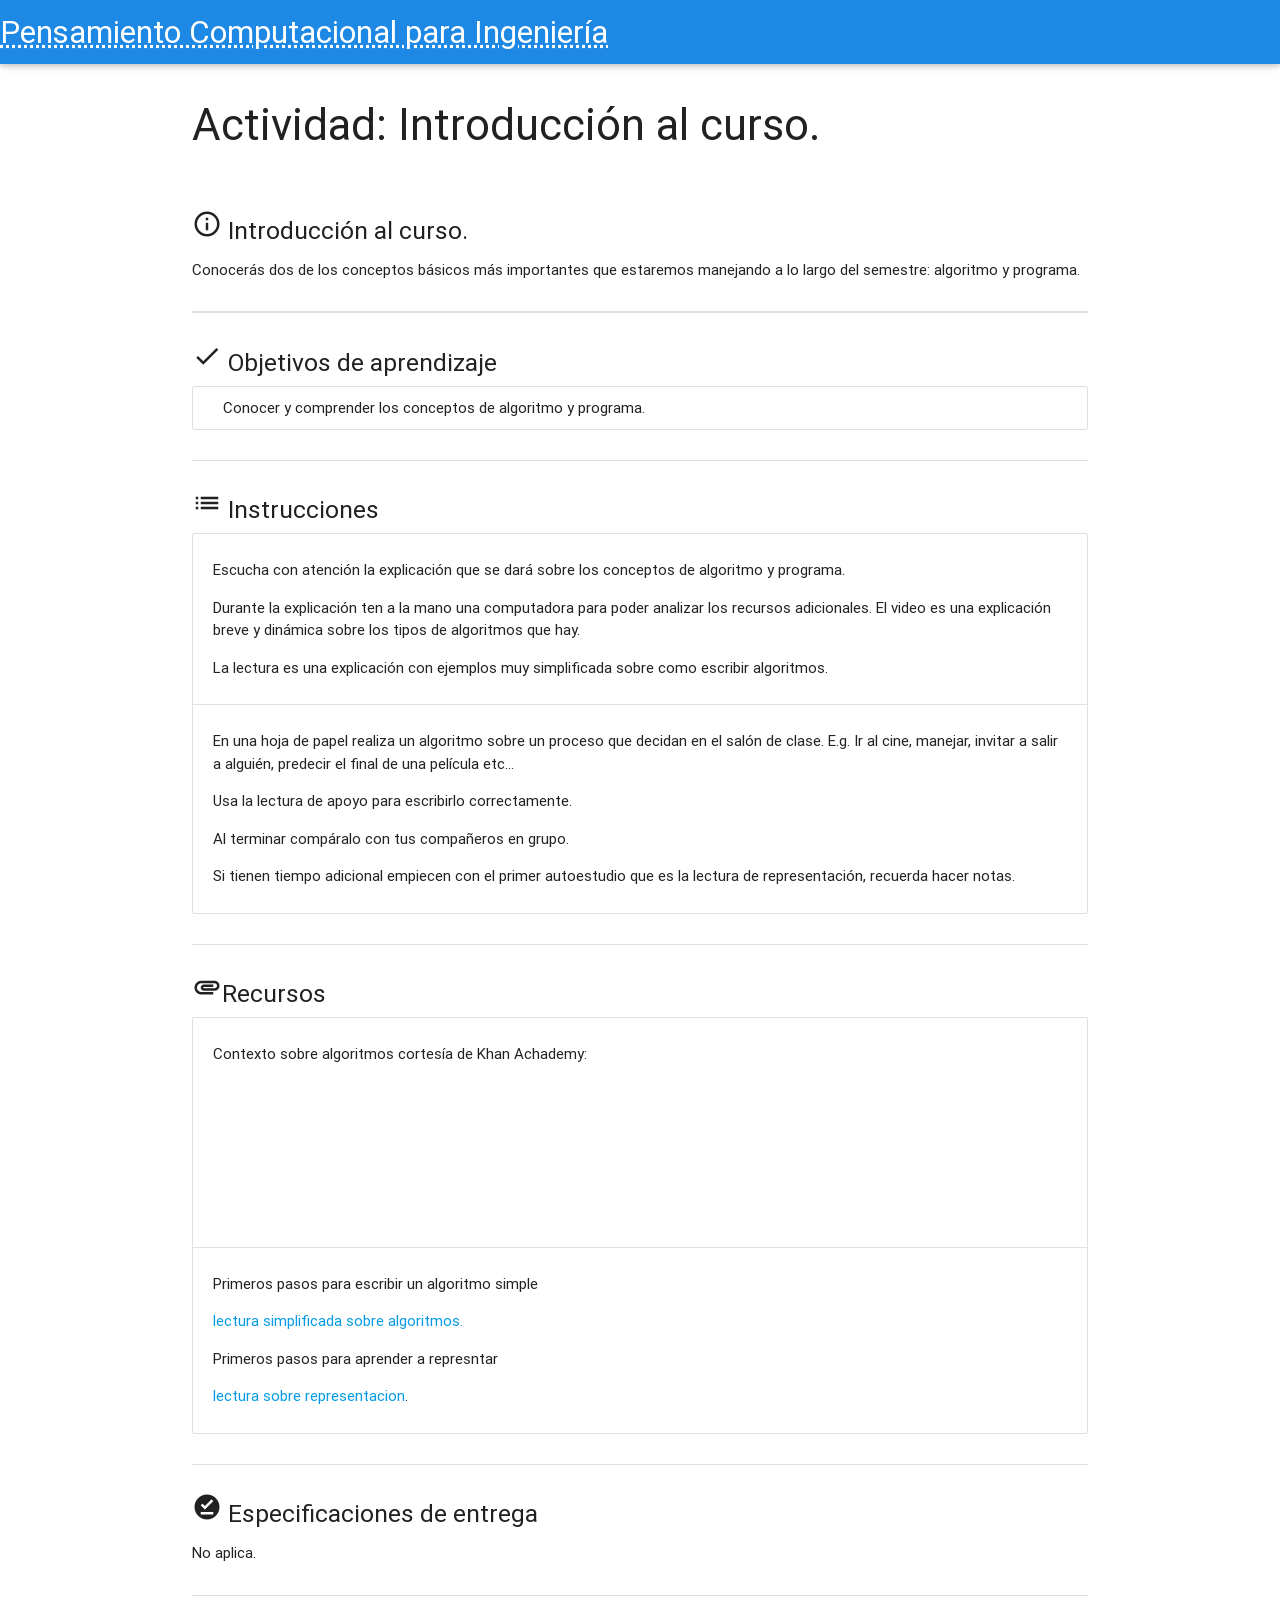
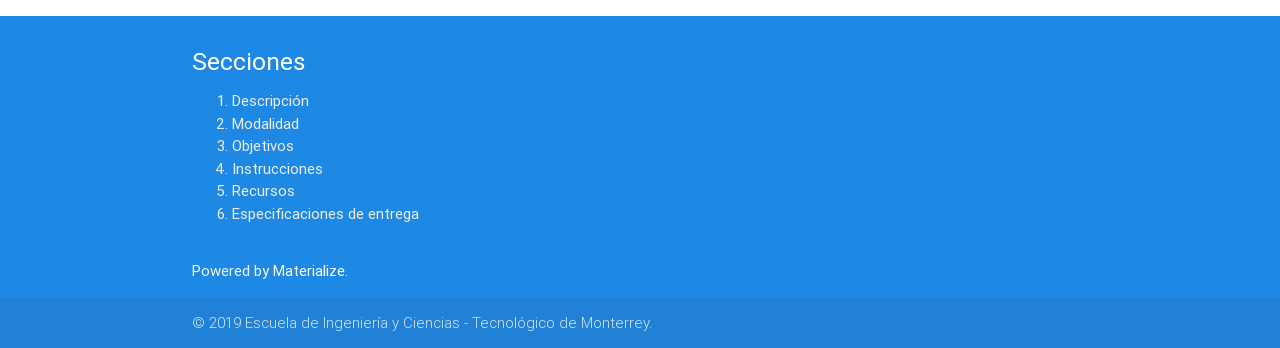
==== actividad1-2.html @ 4984f2ab "Crear sitio con información original proporcionada por Benji" ====
<!DOCTYPE html>
<html lang="es">

<head>

    <!--Import materialize.css-->
    <link type="text/css" rel="stylesheet" href="css/materialize.min.css" media="screen,projection" />
    <link href="https://fonts.googleapis.com/icon?family=Material+Icons" rel="stylesheet">

    <!--Let browser know website is optimized for mobile-->
    <meta name="viewport" content="width=device-width, initial-scale=1.0, maximum-scale=1.0, user-scalable=no" />

    <meta content="text/html; charset=UTF-8" http-equiv="content-type">

	<meta name="author" content="Benjamín Valdés">

    <title>Actividad: Introducción al curso.</title>
</head>

<body>
    <header>
        <div class="navbar-fixed">
            <nav>
                <div class="blue darken-1 nav-wrapper">
                    <a href="index.html" class="brand-logo"><acronym title="Pensamiento Computacional para Ingeniería">            
                            Pensamiento Computacional para Ingeniería</acronym></a>
                </div>
            </nav>
        </div>
    </header>

    <main>

        <div class="container">
            <div class="section">
                <h3>Actividad: Introducción al curso.</h3>
            </div>
        </div>

        <div class="container">
            <div class="section" id="descripcion">
                <h5>
                  <i class="small material-icons">info_outline</i>
                  Introducción al curso. 
                </h5>
                <p>Conocerás dos de los conceptos básicos más importantes que estaremos manejando a lo largo del semestre: algoritmo y programa.</p>
            </div>
            <div class="divider"></div>

            <div class="divider"></div>

            <div class="section" id="objetivos">
                <h5>
                <i class="small material-icons">check</i>
                Objetivos de aprendizaje</h5>
                <ul class="collection with-header">
                    <li class="collection-item">Conocer y comprender los conceptos de algoritmo y programa.</li>
                </ul>
            </div>
            <div class="divider"></div>

            <div class="section" id="instrucciones">
                <h5>
                  <i class="small material-icons">list</i>
                  Instrucciones</h5>
                <ul class="collection">

                    <li class="collection-item">
						<p>Escucha con atención la explicación que se dará sobre los conceptos de algoritmo y programa. </p>
						<p>Durante la explicación ten a la mano una computadora para poder analizar los recursos adicionales. El video es una explicación breve y dinámica sobre los tipos de algoritmos que hay.</p>
						<p>La lectura es una explicación con ejemplos muy simplificada sobre como escribir algoritmos.</p>
					</li>
					 <li class="collection-item">
						<p>En una hoja de papel realiza un algoritmo sobre un proceso que decidan en el salón de clase. E.g. Ir al cine,  manejar, invitar a salir a alguién, predecir el final de una película etc... </p>
						<p>Usa la lectura de apoyo para escribirlo correctamente.</p>
						<p>Al terminar compáralo con tus compañeros en grupo.</p>
						<p>Si tienen tiempo adicional empiecen con el primer autoestudio que es la lectura de representación, recuerda hacer notas.</p>
					</li>                    
                </ul>
            </div>
            <div class="divider"></div>

            <div class="section" id="recursos">
                <h5><i class="small material-icons">attachment</i>Recursos</h5>
                <ul class="collection">
				   <li class="collection-item">
                        <p>Contexto sobre algoritmos cortesía de Khan Achademy:</p>
                        <iframe class="responsive-img" src="https://www.youtube.com/embed/S-ws2W6UbPU" frameborder="0" allowfullscreen></iframe>
                    </li>
                    <li class="collection-item">
						<p>Primeros pasos para escribir un algoritmo simple <p>
                        <a target="_blank" href="documentos/algoritmos_lectura.pdf">lectura simplificada sobre algoritmos.</a>
						<p>Primeros pasos para aprender a represntar <p>
                        <a target="_blank" href="documentos/Representacion.pdf">lectura sobre representacion</a>.
                    </li>
                </ul>
            </div>
            <div class="divider"></div>

            <div class="section" id="entrega">
                <h5>
              <i class="small material-icons">offline_pin</i>
              Especificaciones de entrega
            </h5>
                <p>No aplica.</p>
            </div>
            <div class="divider"></div>

        </div>
    </main>

    <footer class="blue darken-1 page-footer">
        <div class="container">
            <div class="row">
                <div class="col">
                    <h5 class="white-text">Secciones</h5>
                    <ol class="grey-text text-lighten-3">
                        <li><a class="grey-text text-lighten-3" href="#descripcion">Descripción</a></li>
                        <li><a class="grey-text text-lighten-3" href="#modalidad">Modalidad</a></li>
                        <li><a class="grey-text text-lighten-3" href="#objetivos">Objetivos</a></li>
                        <li><a class="grey-text text-lighten-3" href="#instrucciones">Instrucciones</a></li>
                        <li><a class="grey-text text-lighten-3" href="#recursos">Recursos</a></li>
                        <li><a class="grey-text text-lighten-3" href="#entrega">Especificaciones de entrega</a></li>
                    </ol>
                </div>
            </div>
            <p class="grey-text text-lighten-4">Powered by <a href="http://materializecss.com/" target="_blank" class="white-text text-lighten-4">Materialize</a>.</p>
        </div>
        <div class="footer-copyright">
            <div class="container">
               © 2019 Escuela de Ingeniería y Ciencias - Tecnológico de Monterrey.
            </div>
        </div>
    </footer>


    <!--Import jQuery before materialize.js-->
    <script type="text/javascript" src="https://code.jquery.com/jquery-2.1.1.min.js"></script>
    <script type="text/javascript" src="js/materialize.min.js"></script>
</body>

</html>
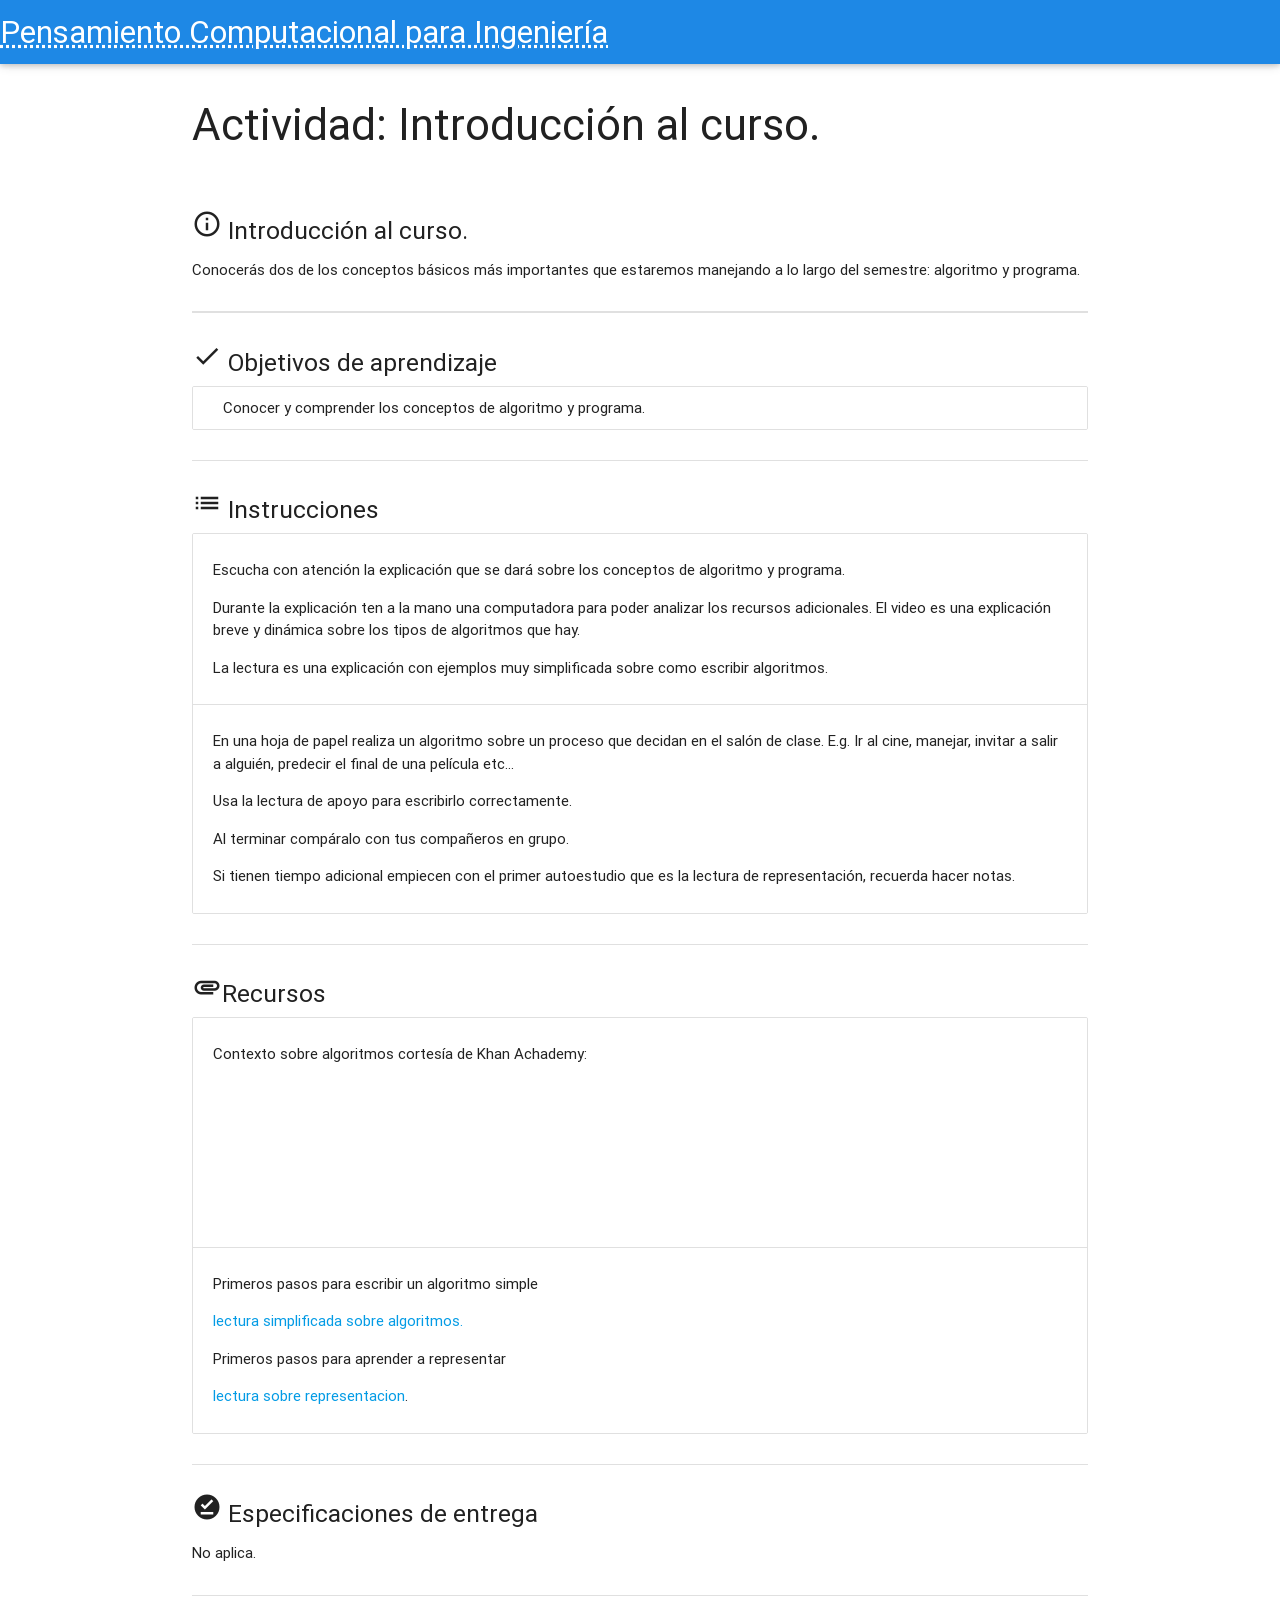
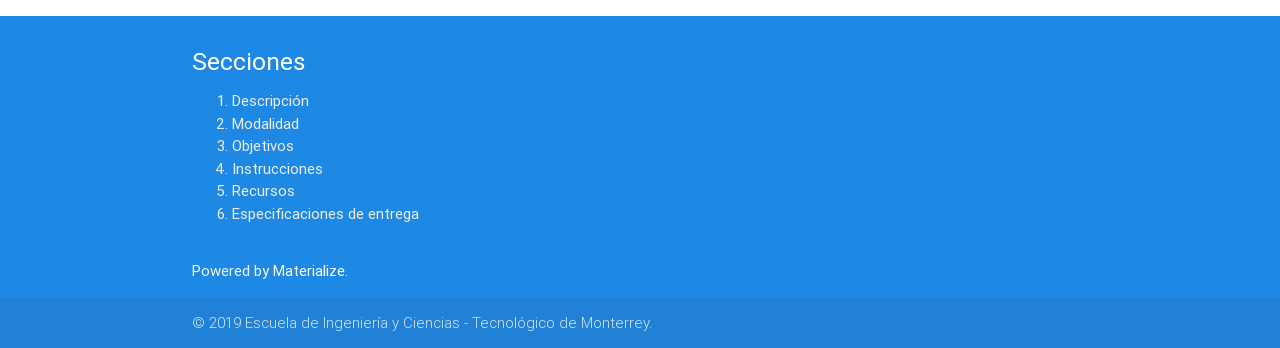
==== commit fec7d104: "avances en las actualizaciones" ====
--- a/actividad1-2.html
+++ b/actividad1-2.html
@@ -90,7 +90,7 @@
                     <li class="collection-item">
 						<p>Primeros pasos para escribir un algoritmo simple <p>
                         <a target="_blank" href="documentos/algoritmos_lectura.pdf">lectura simplificada sobre algoritmos.</a>
-						<p>Primeros pasos para aprender a represntar <p>
+						<p>Primeros pasos para aprender a representar <p>
                         <a target="_blank" href="documentos/Representacion.pdf">lectura sobre representacion</a>.
                     </li>
                 </ul>
